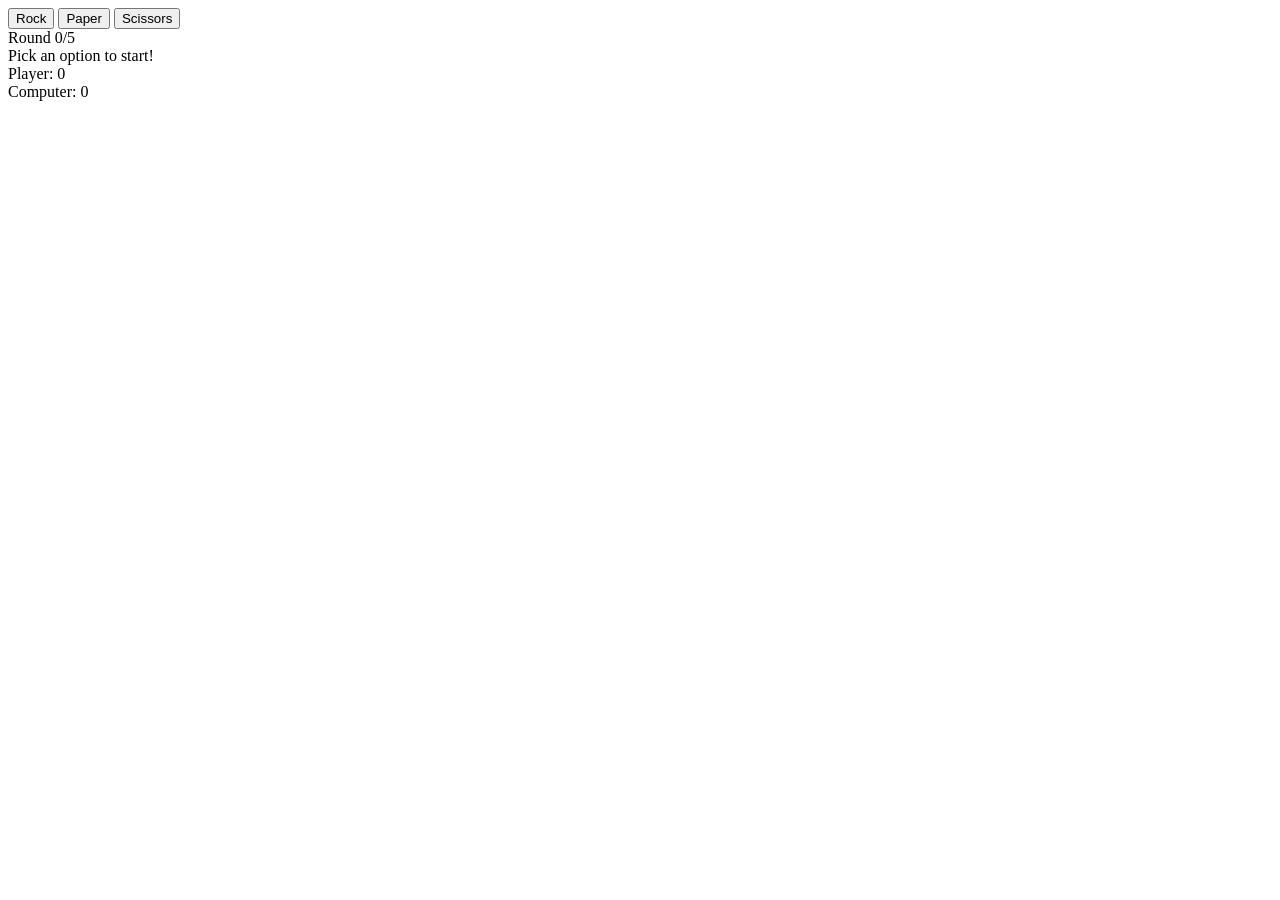
==== index.html @ 7e2b9eef "Finish game logic" ====
<!DOCTYPE html>
<html>
<head>
  <meta charset="UTF-8">
  <title>Rock, Paper, Scissors</title>
  <script src="script.js" defer></script>
</head>
<body>
  <button class="option">Rock</button>
  <button class="option">Paper</button>
  <button class="option">Scissors</button>

  <div id="display">
    <div id="round">Round 0/5</div>
    <div id="results">Pick an option to start!</div>
    <div id="player-score">Player: 0</div>
    <div id="computer-score">Computer: 0</div>
  </div>
</body>
</html>
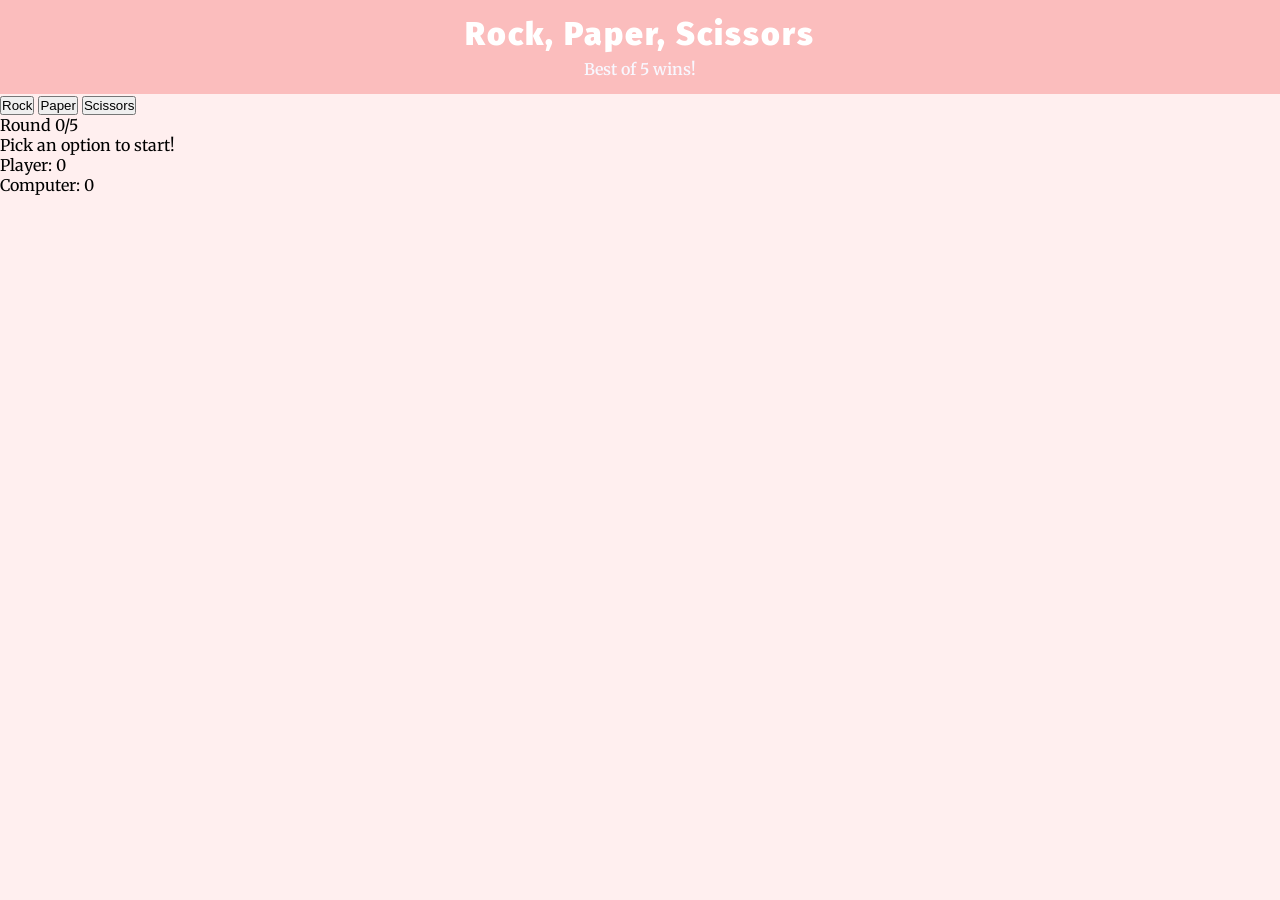
==== commit a99e56d3: "Finish styling header" ====
--- a/index.html
+++ b/index.html
@@ -3,9 +3,19 @@
 <head>
   <meta charset="UTF-8">
   <title>Rock, Paper, Scissors</title>
+  <link rel="stylesheet" href="style.css">
+  <link rel="preconnect" href="https://fonts.googleapis.com">
+  <link rel="preconnect" href="https://fonts.gstatic.com" crossorigin>
+  <link href="https://fonts.googleapis.com/css2?family=Fira+Sans:wght@900&display=swap" rel="stylesheet">
+  <link href="https://fonts.googleapis.com/css2?family=Merriweather:ital,wght@0,400;0,700;0,900;1,700;1,900&display=swap" rel="stylesheet">
   <script src="script.js" defer></script>
 </head>
 <body>
+  <div id="header">
+    <p class="title">Rock, Paper, Scissors</p>
+    <p class="subtitle">Best of 5 wins!</p>
+  </div>
+
   <button class="option">Rock</button>
   <button class="option">Paper</button>
   <button class="option">Scissors</button>
--- a/style.css
+++ b/style.css
@@ -0,0 +1,29 @@
+* {
+  margin: 0;
+  padding: 0;
+}
+
+body {
+  font-family: 'Merriweather', serif;
+  background-color: #ffefef;
+}
+
+#header {
+  background-color: #fbbdbd;
+  color: white;
+  text-align: center;
+  padding: 15px;
+}
+
+.title {
+  font-weight: 900;
+  font-family: 'Fira Sans', sans-serif;
+  letter-spacing: 2px;
+  font-size: 32px;
+  margin-bottom: 6px;
+}
+
+.subtitle {
+  font-weight: 600;
+  color: ghostwhite;
+}
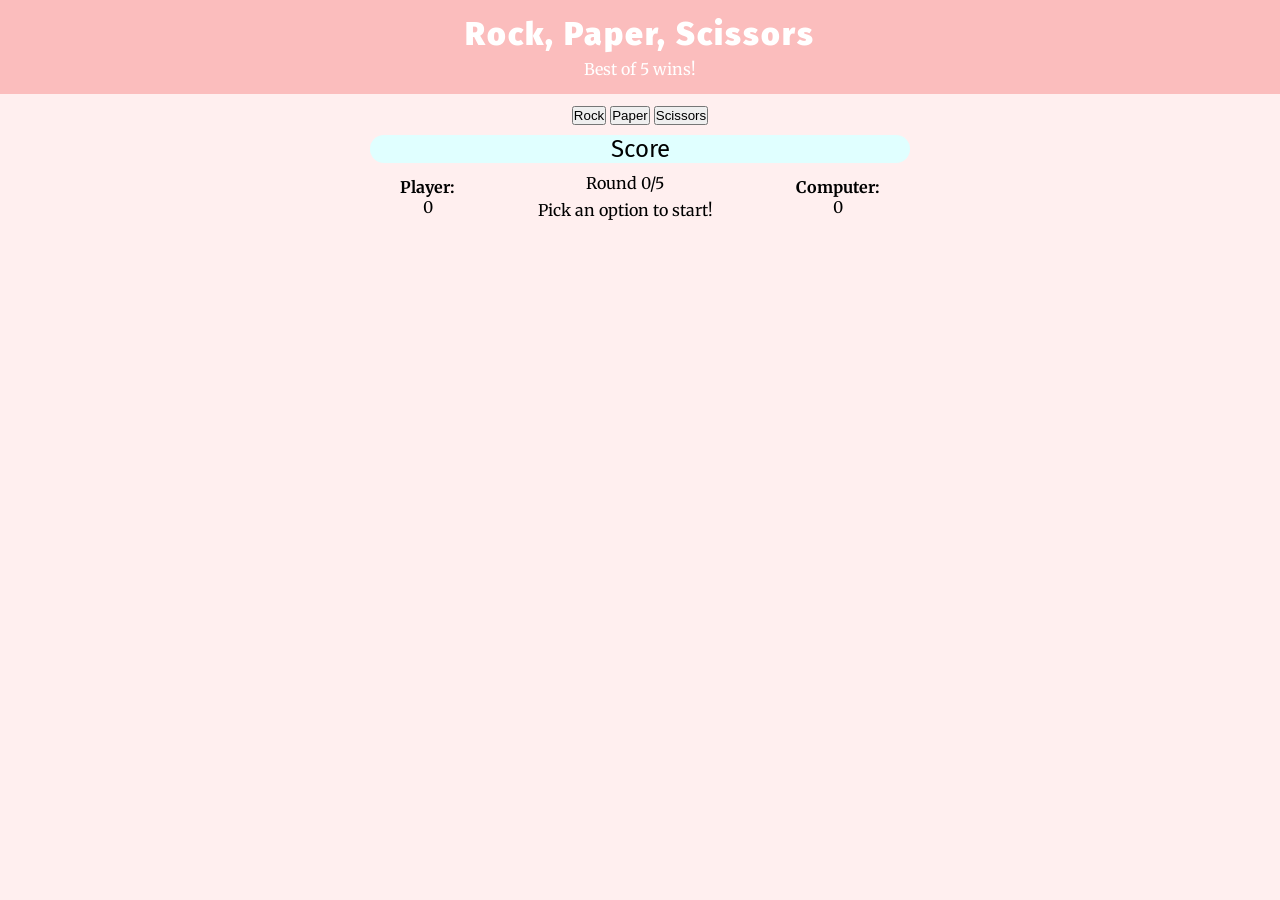
==== commit b2490112: "Finish styling score display" ====
--- a/index.html
+++ b/index.html
@@ -6,25 +6,44 @@
   <link rel="stylesheet" href="style.css">
   <link rel="preconnect" href="https://fonts.googleapis.com">
   <link rel="preconnect" href="https://fonts.gstatic.com" crossorigin>
-  <link href="https://fonts.googleapis.com/css2?family=Fira+Sans:wght@900&display=swap" rel="stylesheet">
+  <link href="https://fonts.googleapis.com/css2?family=Fira+Sans:wght@600;900&display=swap" rel="stylesheet">
   <link href="https://fonts.googleapis.com/css2?family=Merriweather:ital,wght@0,400;0,700;0,900;1,700;1,900&display=swap" rel="stylesheet">
   <script src="script.js" defer></script>
 </head>
 <body>
   <div id="header">
     <p class="title">Rock, Paper, Scissors</p>
-    <p class="subtitle">Best of 5 wins!</p>
+    <p>Best of 5 wins!</p>
   </div>
 
-  <button class="option">Rock</button>
-  <button class="option">Paper</button>
-  <button class="option">Scissors</button>
+  <div id="content">
+    <div id="game-options">
+      <button class="option">Rock</button>
+      <button class="option">Paper</button>
+      <button class="option">Scissors</button>
+    </div>
 
-  <div id="display">
-    <div id="round">Round 0/5</div>
-    <div id="results">Pick an option to start!</div>
-    <div id="player-score">Player: 0</div>
-    <div id="computer-score">Computer: 0</div>
+    <div id="display">
+      <p class="result-title">Score</p>
+
+      <div id="scores-display">
+        <div class="player-tag">
+          <p>Player:</p>
+          <p id="player-score">0</p>
+        </div>
+
+        <div id="results">
+          <p id="round-counter">Round 0/5</p>
+          <p id="round-results">Pick an option to start!</p>
+        </div>
+
+        <div class="player-tag">
+          <p>Computer:</p>
+          <p id="computer-score">0</p>
+        </div>
+      </div>
+    </div>
   </div>
+  
 </body>
 </html>
--- a/style.css
+++ b/style.css
@@ -6,6 +6,9 @@
 body {
   font-family: 'Merriweather', serif;
   background-color: #ffefef;
+  display: flex;
+  flex-direction: column;
+  align-items: center;
 }
 
 #header {
@@ -13,6 +16,7 @@
   color: white;
   text-align: center;
   padding: 15px;
+  width: 100%;
 }
 
 .title {
@@ -23,7 +27,42 @@
   margin-bottom: 6px;
 }
 
-.subtitle {
-  font-weight: 600;
-  color: ghostwhite;
+#content {
+  padding: 10px;
+  display: flex;
+  flex-direction: column;
+  text-align: center;
+  width: 560px;
+}
+
+/* BUTTONS HERE */
+
+.result-title {
+  background: lightcyan;
+  font-size: 24px;
+  font-family: 'Fira Sans', sans-serif;
+  border-radius: 16px;
+  margin: 10px ;
+}
+
+#scores-display {
+  display: flex;
+  justify-content: space-around;
+  align-items: center;
+}
+
+.player-tag {
+  font-weight: bold;
+}
+
+#results {
+  width: 180px;
+}
+
+#round-counter {
+  padding-bottom: 7px;
+}
+
+#player-score, #computer-score {
+  font-weight: normal;
 }
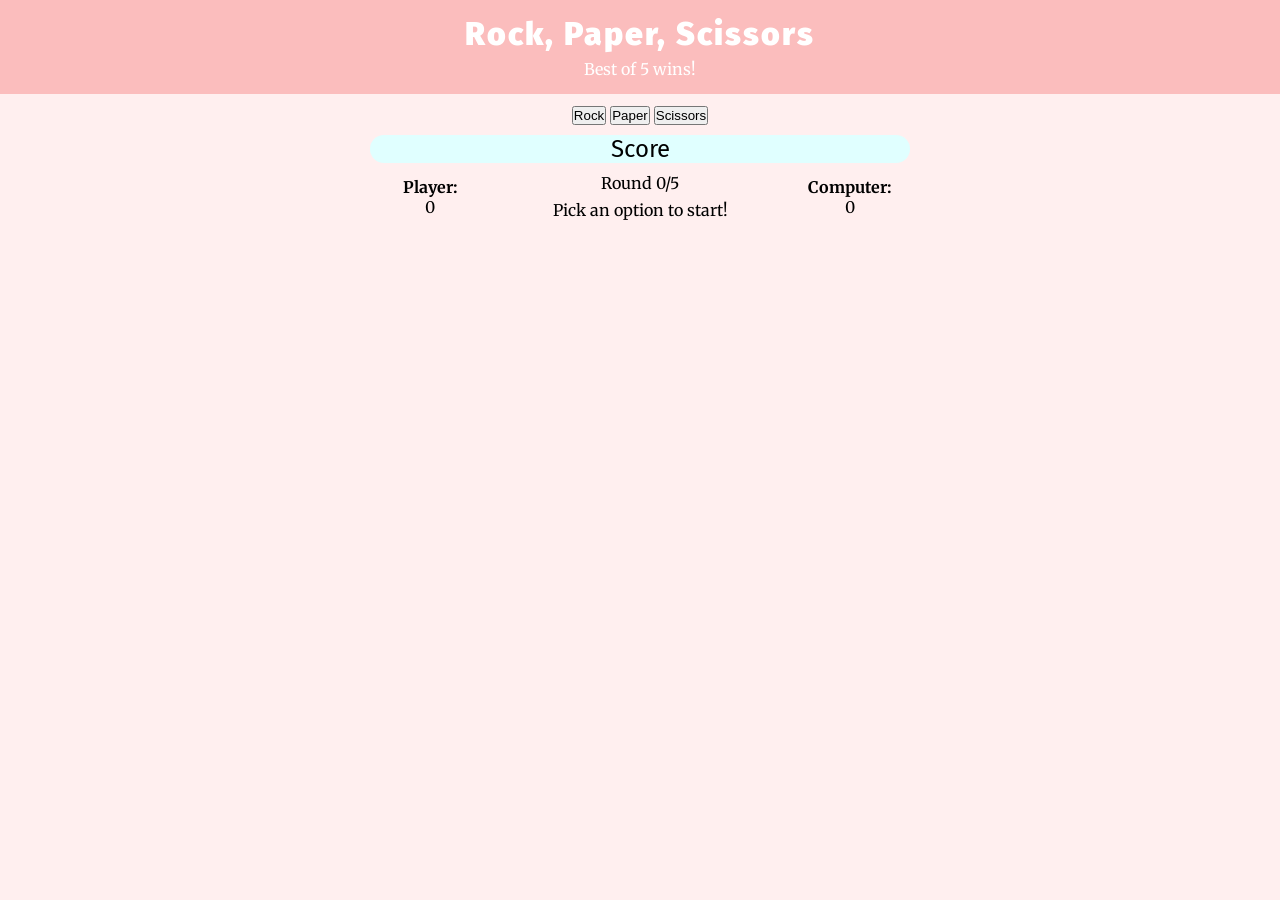
==== commit d9f424a5: "Fix display align in scores table" ====
--- a/index.html
+++ b/index.html
@@ -23,24 +23,21 @@
       <button class="option">Scissors</button>
     </div>
 
-    <div id="display">
-      <p class="result-title">Score</p>
+    <p class="result-title">Score</p>
+    <div class="display">
+      <div class="player">
+          <p class="player-tag">Player:</p>
+          <p id="player-score">0</p>
+      </div>
 
-      <div id="scores-display">
-        <div class="player-tag">
-          <p>Player:</p>
-          <p id="player-score">0</p>
-        </div>
-
-        <div id="results">
+      <div class="round">
           <p id="round-counter">Round 0/5</p>
           <p id="round-results">Pick an option to start!</p>
-        </div>
+      </div>
 
-        <div class="player-tag">
-          <p>Computer:</p>
+      <div class="computer">
+          <p class="player-tag">Computer:</p>
           <p id="computer-score">0</p>
-        </div>
       </div>
     </div>
   </div>
--- a/style.css
+++ b/style.css
@@ -45,18 +45,21 @@
   margin: 10px ;
 }
 
-#scores-display {
+.display {
   display: flex;
-  justify-content: space-around;
   align-items: center;
+}
+
+.player, .computer {
+  flex: 1;
+}
+
+.round {
+  flex: 2;
 }
 
 .player-tag {
   font-weight: bold;
-}
-
-#results {
-  width: 180px;
 }
 
 #round-counter {
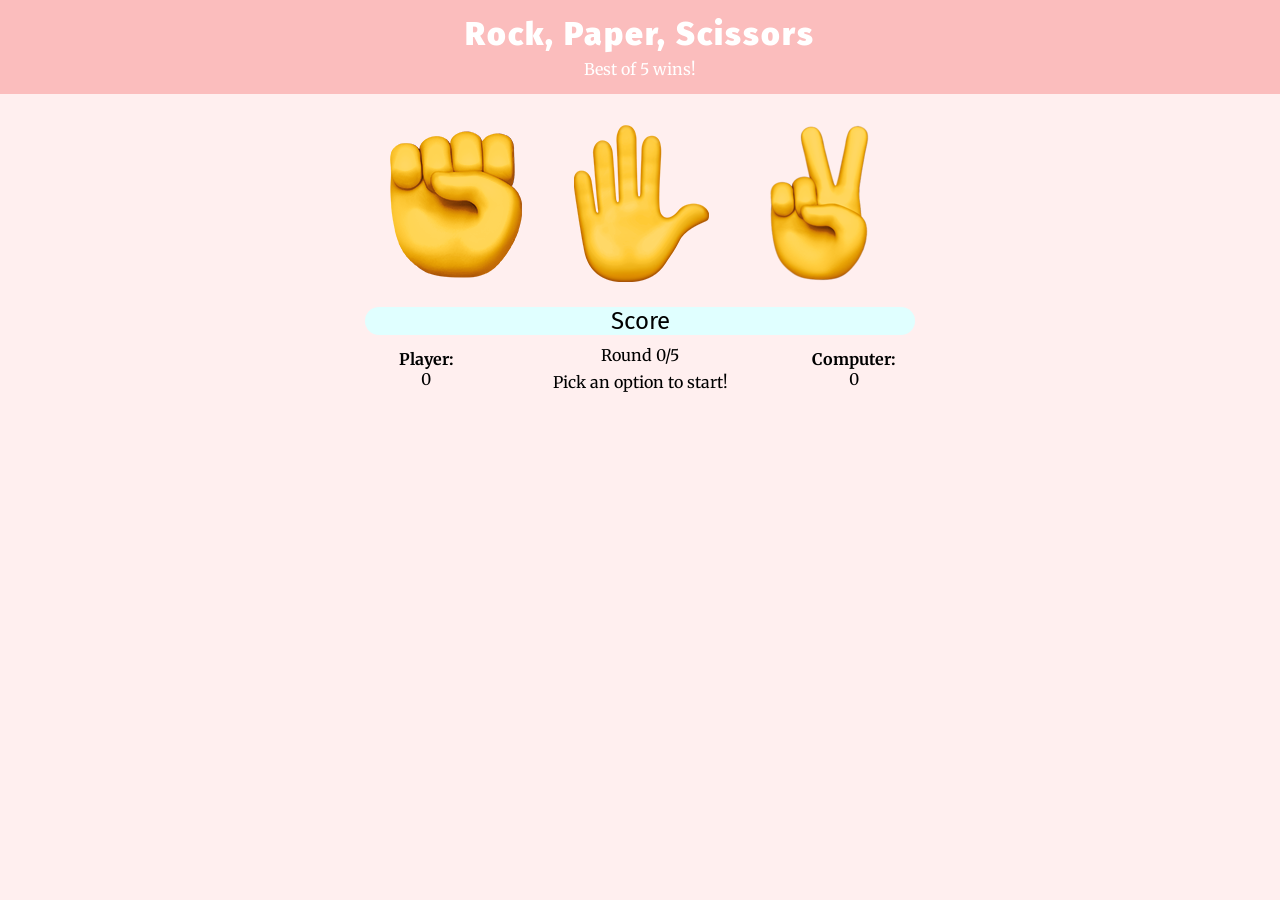
==== commit f9365049: "Add images for options" ====
--- a/index.html
+++ b/index.html
@@ -18,29 +18,29 @@
 
   <div id="content">
     <div id="game-options">
-      <button class="option">Rock</button>
-      <button class="option">Paper</button>
-      <button class="option">Scissors</button>
+      <button name="Rock" class="option"><img src="images/rock.png" alt="rock"></button>
+      <button name="Paper" class="option"><img src="images/paper.png" alt="paper"></button>
+      <button name="Scissors" class="option"><img src="images/scissors.png" alt="scissors"></button>
     </div>
 
-    <p class="result-title">Score</p>
+    <p class="score-title">Score</p>
+
     <div class="display">
       <div class="player">
-          <p class="player-tag">Player:</p>
-          <p id="player-score">0</p>
+        <p class="player-tag">Player:</p>
+        <p id="player-score">0</p>
       </div>
 
       <div class="round">
-          <p id="round-counter">Round 0/5</p>
-          <p id="round-results">Pick an option to start!</p>
+        <p id="round-counter">Round 0/5</p>
+        <p id="round-results">Pick an option to start!</p>
       </div>
 
       <div class="computer">
-          <p class="player-tag">Computer:</p>
-          <p id="computer-score">0</p>
+        <p class="player-tag">Computer:</p>
+        <p id="computer-score">0</p>
       </div>
     </div>
   </div>
-  
 </body>
 </html>
--- a/style.css
+++ b/style.css
@@ -27,17 +27,31 @@
   margin-bottom: 6px;
 }
 
+/* CONTENT CONTAINER */
+
 #content {
   padding: 10px;
   display: flex;
   flex-direction: column;
   text-align: center;
-  width: 560px;
+  width: 570px;
 }
 
-/* BUTTONS HERE */
+/* BUTTONS */
 
-.result-title {
+#game-options {
+  margin-top: 10px;
+}
+
+.option {
+  border: 0;
+  background: none;
+  padding: 10px;
+}
+
+/* SCORE */
+
+.score-title {
   background: lightcyan;
   font-size: 24px;
   font-family: 'Fira Sans', sans-serif;
